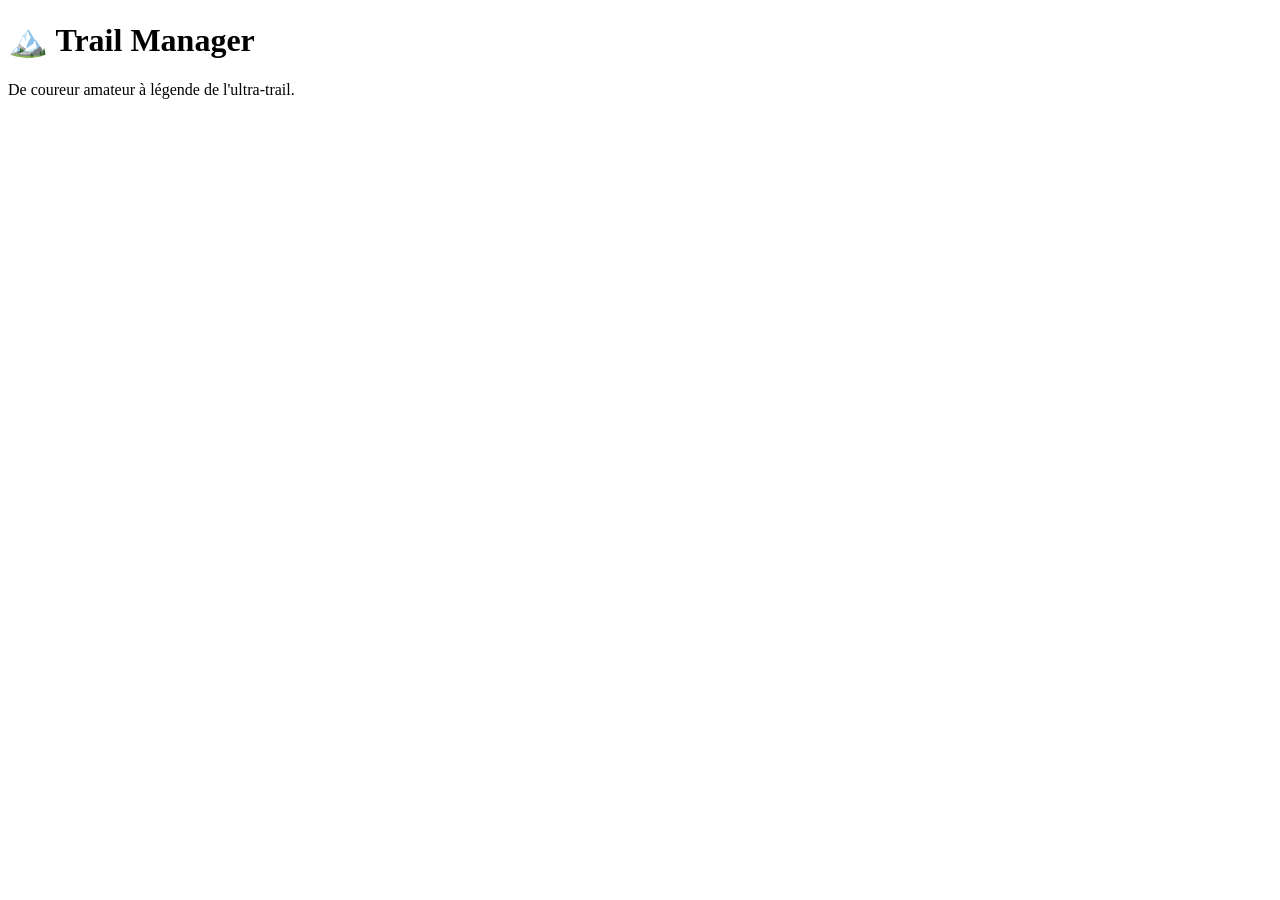
==== web.index.html @ 1d5ff6c0 "Create web.index.html" ====
<!DOCTYPE html>
<html lang="fr">
<head>
    <meta charset="UTF-8">
    <meta name="viewport" content="width=device-width, initial-scale=1.0">
    <title>Trail Manager</title>
</head>
<body>

    <h1>🏔️ Trail Manager</h1>
    <p>De coureur amateur à légende de l'ultra-trail.</p>

</body>
</html>
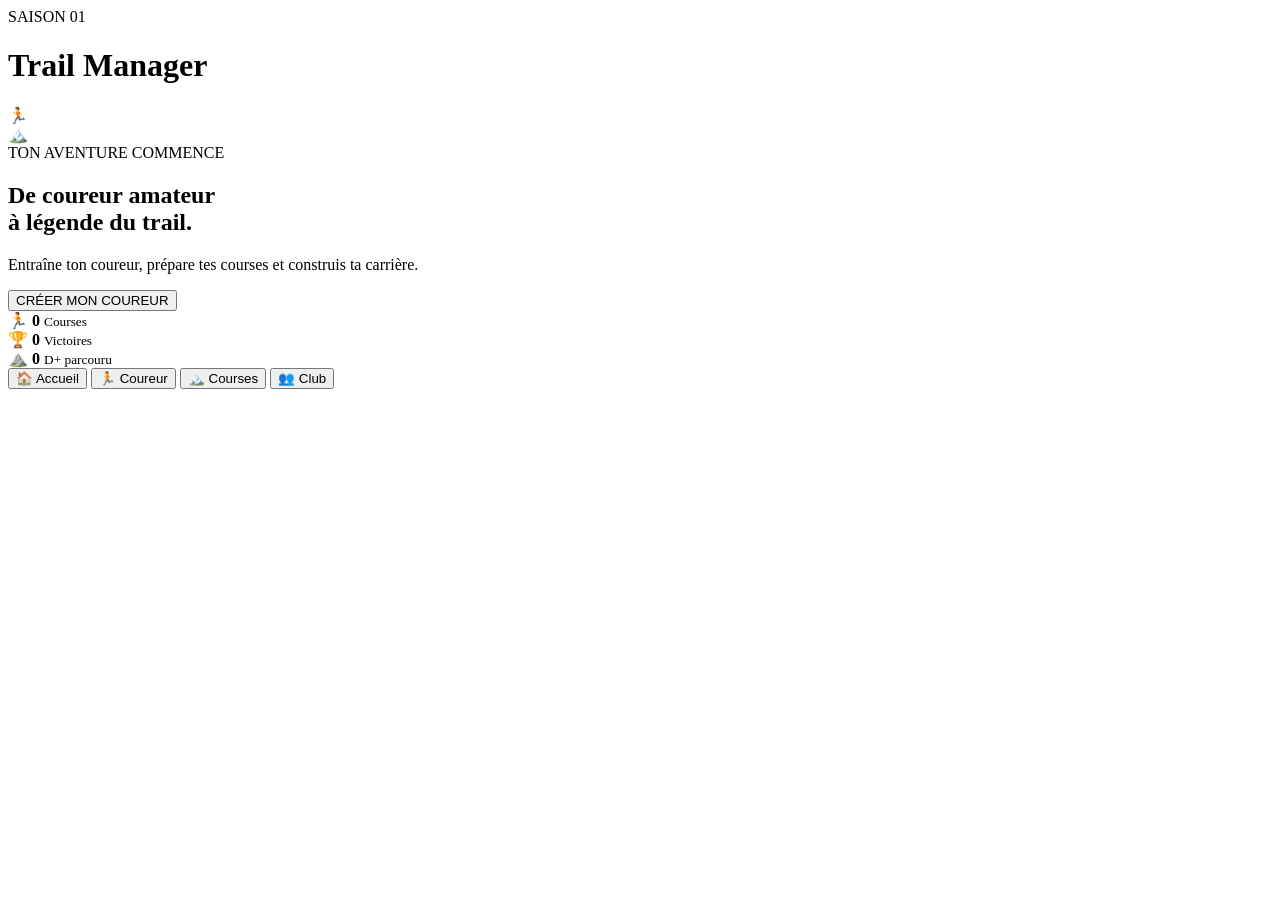
==== commit 89c72fb3: "Update web.index.html" ====
--- a/web.index.html
+++ b/web.index.html
@@ -3,12 +3,108 @@
 <head>
     <meta charset="UTF-8">
     <meta name="viewport" content="width=device-width, initial-scale=1.0">
+
     <title>Trail Manager</title>
+
+    <link rel="stylesheet" href="css/style.css">
 </head>
+
 <body>
 
-    <h1>🏔️ Trail Manager</h1>
-    <p>De coureur amateur à légende de l'ultra-trail.</p>
+    <main class="app">
+
+        <header class="topbar">
+            <div>
+                <span class="eyebrow">SAISON 01</span>
+                <h1>Trail Manager</h1>
+            </div>
+
+            <div class="profile-icon">
+                🏃
+            </div>
+        </header>
+
+
+        <section class="hero">
+
+            <div class="mountain">
+                🏔️
+            </div>
+
+            <div class="hero-content">
+
+                <span class="eyebrow">TON AVENTURE COMMENCE</span>
+
+                <h2>
+                    De coureur amateur<br>
+                    à légende du trail.
+                </h2>
+
+                <p>
+                    Entraîne ton coureur, prépare tes courses
+                    et construis ta carrière.
+                </p>
+
+                <button id="startButton" class="primary-button">
+                    CRÉER MON COUREUR
+                </button>
+
+            </div>
+
+        </section>
+
+
+        <section class="stats-preview">
+
+            <div class="stat-card">
+                <span>🏃</span>
+                <strong>0</strong>
+                <small>Courses</small>
+            </div>
+
+            <div class="stat-card">
+                <span>🏆</span>
+                <strong>0</strong>
+                <small>Victoires</small>
+            </div>
+
+            <div class="stat-card">
+                <span>⛰️</span>
+                <strong>0</strong>
+                <small>D+ parcouru</small>
+            </div>
+
+        </section>
+
+
+        <nav class="bottom-nav">
+
+            <button class="nav-item active">
+                🏠
+                <span>Accueil</span>
+            </button>
+
+            <button class="nav-item">
+                🏃
+                <span>Coureur</span>
+            </button>
+
+            <button class="nav-item">
+                🏔️
+                <span>Courses</span>
+            </button>
+
+            <button class="nav-item">
+                👥
+                <span>Club</span>
+            </button>
+
+        </nav>
+
+    </main>
+
+
+    <script src="js/main.js"></script>
 
 </body>
 </html>
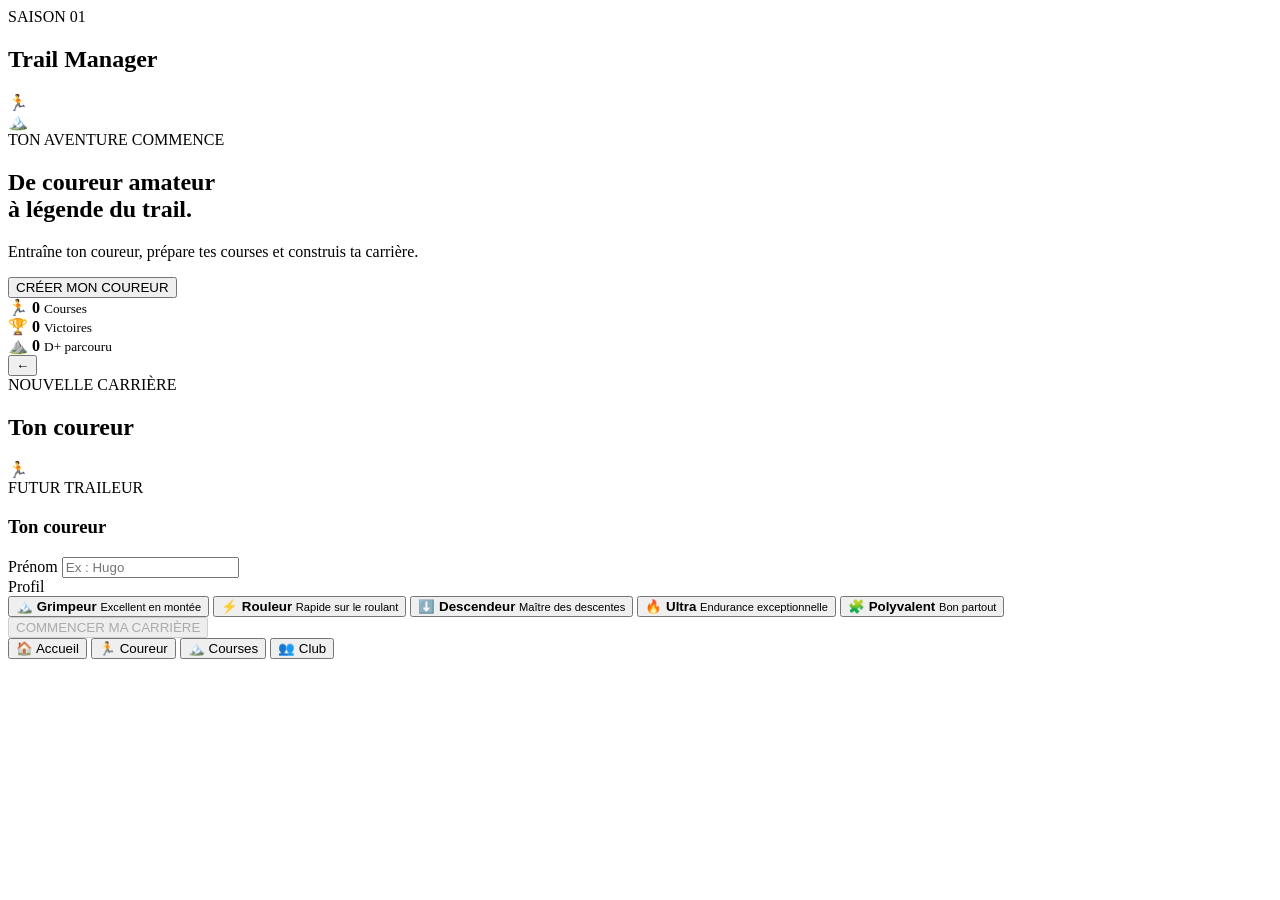
==== commit 80cebb0b: "Update web.index.html" ====
--- a/web.index.html
+++ b/web.index.html
@@ -1,110 +1,384 @@
 <!DOCTYPE html>
+
 <html lang="fr">
+
 <head>
+
     <meta charset="UTF-8">
+
     <meta name="viewport" content="width=device-width, initial-scale=1.0">
 
     <title>Trail Manager</title>
 
     <link rel="stylesheet" href="css/style.css">
+
 </head>
 
 <body>
 
-    <main class="app">
+<main class="app">
+
+    <!-- ================================
+
+         ACCUEIL
+
+         ================================ -->
+
+    <section id="homeScreen">
 
         <header class="topbar">
+
             <div>
+
                 <span class="eyebrow">SAISON 01</span>
+
                 <h1>Trail Manager</h1>
+
             </div>
 
             <div class="profile-icon">
+
                 🏃
-            </div>
+
+            </div>
+
         </header>
 
-
         <section class="hero">
 
             <div class="mountain">
+
                 🏔️
+
             </div>
 
             <div class="hero-content">
 
-                <span class="eyebrow">TON AVENTURE COMMENCE</span>
+                <span class="eyebrow">
+
+                    TON AVENTURE COMMENCE
+
+                </span>
 
                 <h2>
+
                     De coureur amateur<br>
+
                     à légende du trail.
+
                 </h2>
 
                 <p>
+
                     Entraîne ton coureur, prépare tes courses
+
                     et construis ta carrière.
+
                 </p>
 
-                <button id="startButton" class="primary-button">
+                <button
+
+                    id="startButton"
+
+                    class="primary-button">
+
                     CRÉER MON COUREUR
+
                 </button>
 
             </div>
 
         </section>
 
-
         <section class="stats-preview">
 
             <div class="stat-card">
+
                 <span>🏃</span>
+
                 <strong>0</strong>
+
                 <small>Courses</small>
+
             </div>
 
             <div class="stat-card">
+
                 <span>🏆</span>
+
                 <strong>0</strong>
+
                 <small>Victoires</small>
+
             </div>
 
             <div class="stat-card">
+
                 <span>⛰️</span>
+
                 <strong>0</strong>
+
                 <small>D+ parcouru</small>
+
             </div>
 
         </section>
 
-
-        <nav class="bottom-nav">
-
-            <button class="nav-item active">
-                🏠
-                <span>Accueil</span>
+    </section>
+
+    <!-- ================================
+
+         CRÉATION DU COUREUR
+
+         ================================ -->
+
+    <section
+
+        id="createScreen"
+
+        class="screen hidden">
+
+        <header class="screen-header">
+
+            <button
+
+                id="backButton"
+
+                class="back-button">
+
+                ←
+
             </button>
 
-            <button class="nav-item">
+            <div>
+
+                <span class="eyebrow">
+
+                    NOUVELLE CARRIÈRE
+
+                </span>
+
+                <h2>Ton coureur</h2>
+
+            </div>
+
+        </header>
+
+        <div class="runner-preview">
+
+            <div class="runner-avatar">
+
                 🏃
-                <span>Coureur</span>
-            </button>
-
-            <button class="nav-item">
-                🏔️
-                <span>Courses</span>
-            </button>
-
-            <button class="nav-item">
-                👥
-                <span>Club</span>
-            </button>
-
-        </nav>
-
-    </main>
-
-
-    <script src="js/main.js"></script>
+
+            </div>
+
+            <div>
+
+                <span class="eyebrow">
+
+                    FUTUR TRAILEUR
+
+                </span>
+
+                <h3 id="previewName">
+
+                    Ton coureur
+
+                </h3>
+
+            </div>
+
+        </div>
+
+        <div class="form-section">
+
+            <label for="runnerName">
+
+                Prénom
+
+            </label>
+
+            <input
+
+                id="runnerName"
+
+                type="text"
+
+                maxlength="20"
+
+                placeholder="Ex : Hugo"
+
+            >
+
+        </div>
+
+        <div class="form-section">
+
+            <label>
+
+                Profil
+
+            </label>
+
+            <div class="profile-grid">
+
+                <button
+
+                    class="profile-card"
+
+                    data-profile="grimpeur">
+
+                    <span>🏔️</span>
+
+                    <strong>Grimpeur</strong>
+
+                    <small>
+
+                        Excellent en montée
+
+                    </small>
+
+                </button>
+
+                <button
+
+                    class="profile-card"
+
+                    data-profile="rouleur">
+
+                    <span>⚡</span>
+
+                    <strong>Rouleur</strong>
+
+                    <small>
+
+                        Rapide sur le roulant
+
+                    </small>
+
+                </button>
+
+                <button
+
+                    class="profile-card"
+
+                    data-profile="descendeur">
+
+                    <span>⬇️</span>
+
+                    <strong>Descendeur</strong>
+
+                    <small>
+
+                        Maître des descentes
+
+                    </small>
+
+                </button>
+
+                <button
+
+                    class="profile-card"
+
+                    data-profile="ultra">
+
+                    <span>🔥</span>
+
+                    <strong>Ultra</strong>
+
+                    <small>
+
+                        Endurance exceptionnelle
+
+                    </small>
+
+                </button>
+
+                <button
+
+                    class="profile-card"
+
+                    data-profile="polyvalent">
+
+                    <span>🧩</span>
+
+                    <strong>Polyvalent</strong>
+
+                    <small>
+
+                        Bon partout
+
+                    </small>
+
+                </button>
+
+            </div>
+
+        </div>
+
+        <button
+
+            id="createRunnerButton"
+
+            class="primary-button"
+
+            disabled>
+
+            COMMENCER MA CARRIÈRE
+
+        </button>
+
+    </section>
+
+    <!-- ================================
+
+         NAVIGATION
+
+         ================================ -->
+
+    <nav class="bottom-nav">
+
+        <button class="nav-item active">
+
+            🏠
+
+            <span>Accueil</span>
+
+        </button>
+
+        <button class="nav-item">
+
+            🏃
+
+            <span>Coureur</span>
+
+        </button>
+
+        <button class="nav-item">
+
+            🏔️
+
+            <span>Courses</span>
+
+        </button>
+
+        <button class="nav-item">
+
+            👥
+
+            <span>Club</span>
+
+        </button>
+
+    </nav>
+
+</main>
+
+<script src="js/runner.js"></script>
+
+<script src="js/main.js"></script>
 
 </body>
+
 </html>
+
